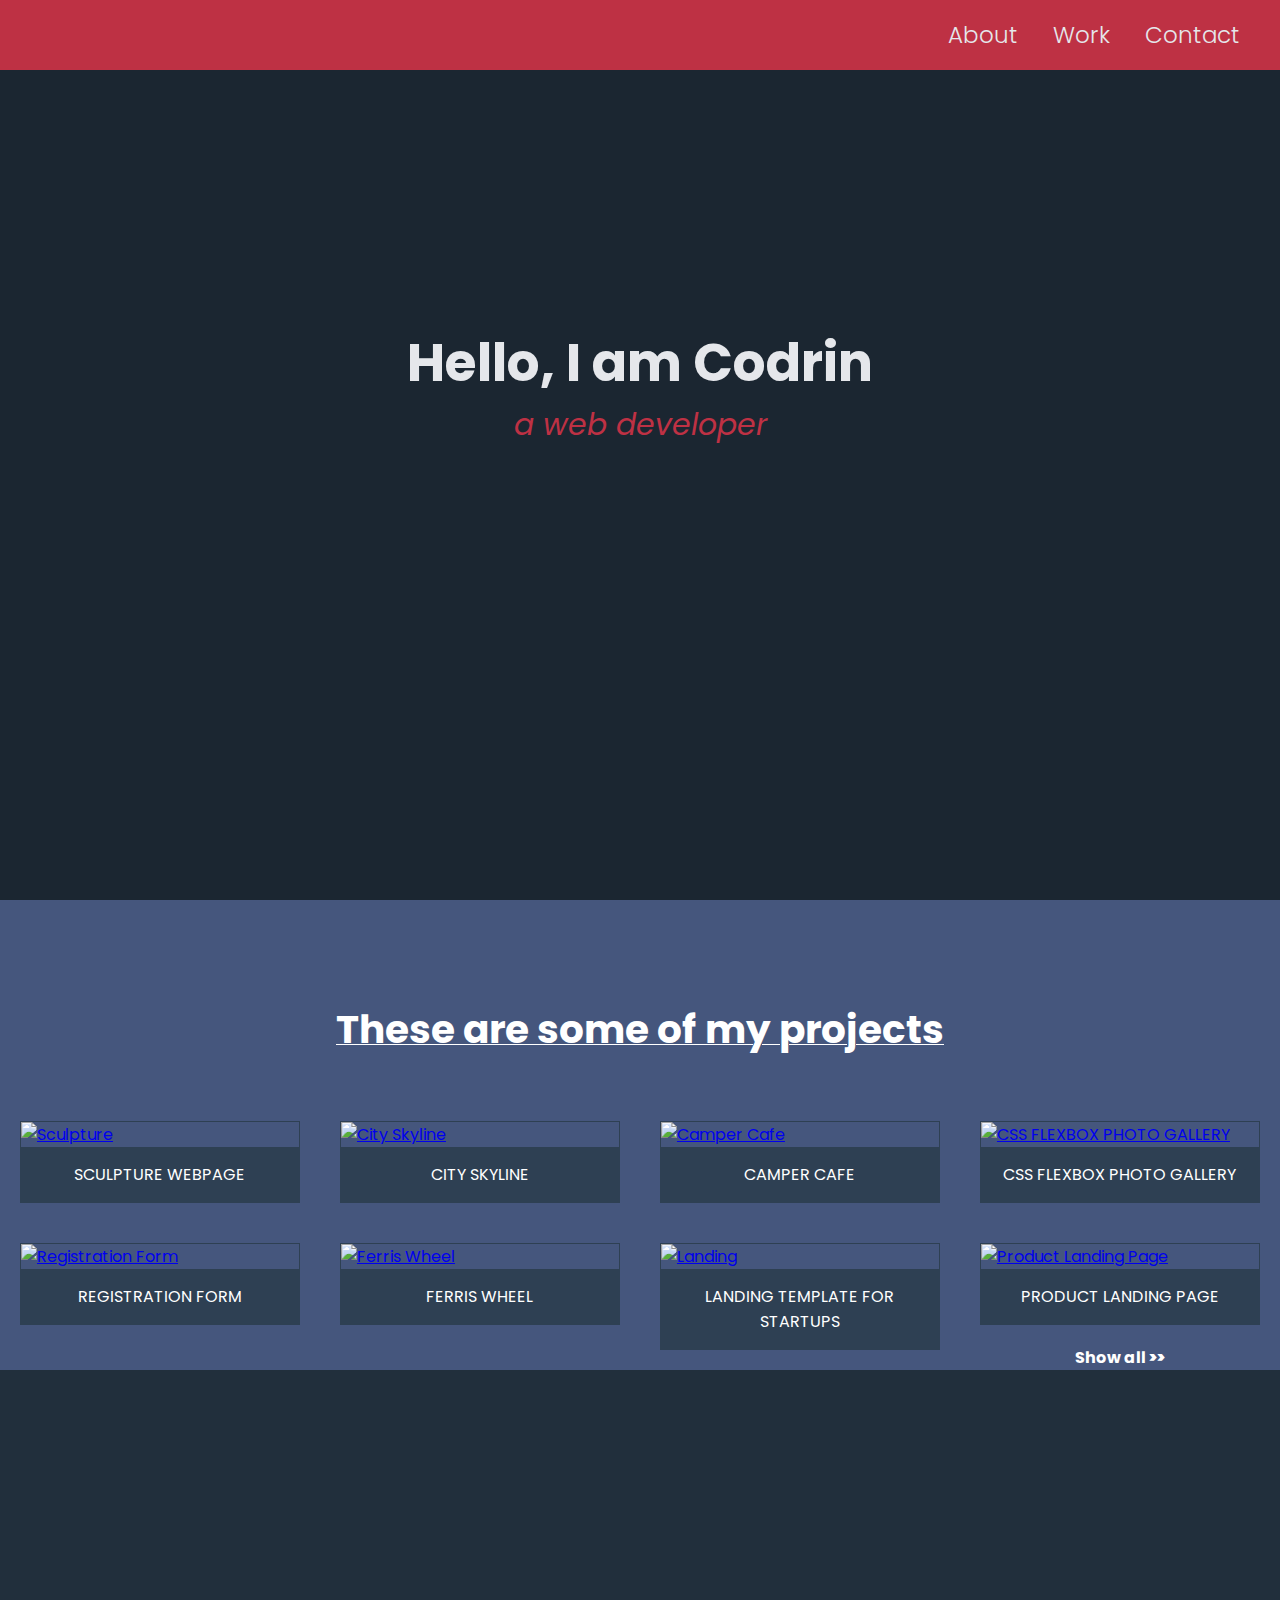
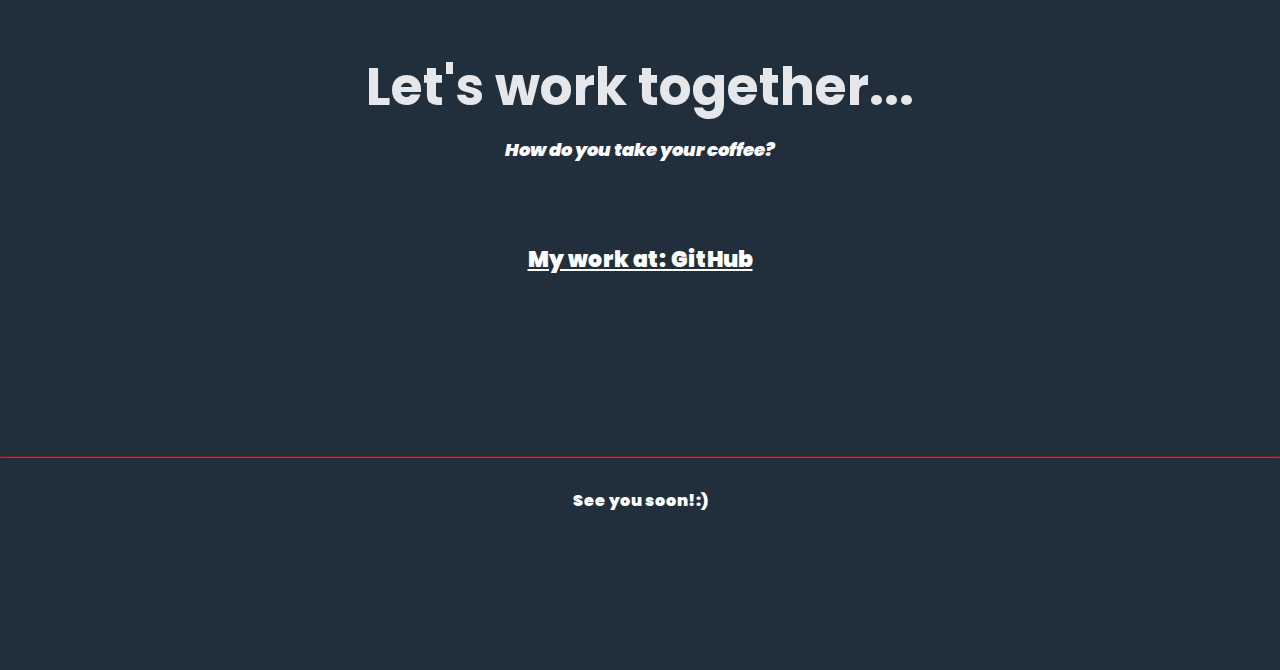
==== index.html @ 010418c5 "Update index.html" ====
<!DOCTYPE html>
<html>
<head>
	<meta charset="utf-8">
	<meta name="viewport" content="width=device-width, initial-scale=1.0">
	<title>Personal Portfolio Webpage</title>
	<link rel="stylesheet" type="text/css" href="styles.css">
<link rel="preconnect" href="https://fonts.googleapis.com">
<link rel="preconnect" href="https://fonts.gstatic.com" crossorigin>
<link href="https://fonts.googleapis.com/css2?family=Poppins:ital,wght@0,100;0,600;0,700;1,100&family=Questrial&display=swap" rel="stylesheet">
<body>
   <nav id="navbar">
    <ul>
      <li><a href="#about">About</a></li>
      <li><a href="#work">Work</a></li>
      <li><a href="#contact">Contact</a></li>
    </ul>
   </nav>
 <section id="welcome-section" class="about">
  <h1>Hello, I am Codrin</h1>
     <p>a web developer</p>
 </section>
 <section id="projects-work">
  <div class="project-tile">
  	<h2>These are some of my projects</h2>
  </div>
<div class="responsive">
  <div class="gallery">
    <a target="_blank" href="https://codringavan.github.io/odin-project/">
      <img src="https://blogger.googleusercontent.com/img/b/R29vZ2xl/AVvXsEijzeVq8KfJC0E5urbk1gLyt07wK0sabMsCHAyoP7hx13f159Kxb5LbFuiCGC7NcXVwHCUnpO-5hnpO8n47z2Z2o2Kpe0Bm-Ns1Fymtk6N_LGBKsVEHiMLqdiGLOhWOjx5ZxoEt2ivZNOKunZdrEgB870z8u5bA6jqTnWRG45YbGlbRJ4qyJd_9oE2ncg/w400-h245/Sculpture.png" alt="Sculpture" width="600px" height="400px">
    </a>
    <div class="desc">SCULPTURE WEBPAGE</div>
  </div>
</div>
<div class="responsive">
  <div class="gallery">
    <a target="_blank" href="https://codringavan.github.io/city-skyline-/">
      <img src="https://blogger.googleusercontent.com/img/b/R29vZ2xl/AVvXsEjuqNwpNGevU73lNY2IIt6wdnzhrF_ogiKC4d5M3UzQlLgaVXog_9teokaNqncdY3UebpruRVirHWRAWy9dqm1QPKM9YfOJDoRIDuaABzJLVfLWXFn3t2ezPC8cW26IZ26ylNpCz7UGzQIRalnqaXx_yPmS7gmE7dFdIfVjE9_TyT7dEi0Lwz-d9jh-0w/s400/City-Skyline.png" alt="City Skyline" width="600px" height="400px">
    </a>
    <div class="desc">CITY SKYLINE</div>
  </div>
</div>
<div class="responsive">
  <div class="gallery">
    <a target="_blank" href="https://codringavan.github.io/camper-cafe/">
      <img src="https://blogger.googleusercontent.com/img/b/R29vZ2xl/AVvXsEhFLFFO3Pfb-a7qG-DhGTKYdemqloM_Pua8kSbjmbYPcrAHqhrUWJMbd9IulEgxUWXuqJSOedu-0Kh1dFhNL9Ijq4LOdnqoSWSwpbo_CHlzyF5uSmxNH7BV0PeOBq9QigOct4Ny3lW41KdhHZRaeg6s_DEP-VfLNljCZbDc5oMDUYmfNmOd9tDJWHWGjQ/w400-h375/camper-cafe.png" alt="Camper Cafe" width="600px" height="400px">
    </a>
    <div class="desc">CAMPER CAFE</div>
  </div>
</div>
<div class="responsive">
  <div class="gallery">
    <a target="_blank" href="https://codringavan.github.io/CSS-FLEXBOX-PHOTO-GALLERY/">
      <img src="https://blogger.googleusercontent.com/img/b/R29vZ2xl/AVvXsEhBu1APz-XqTrlbD3Kh2kIVGnkxl0DspNKBpfxPxuqRZqAjSR_WH6I0Z82F7jVLKgHIZUcaoTf7LZqn01r2CmUqzt_CmdkdVKkAxOle9GMQOFa8BQeDMcgNDr6qvjUdQhpfyG9ISGCSth0bU34m2CMbgSz3tAXUM7hTyyHbf-bNjr4VmUqpBzIwNIwlqw/s400/CSS-FLEXBOX-PHOTO-GALLERY.png" alt="CSS FLEXBOX PHOTO GALLERY" width="600px" height="400px">
    </a>
    <div class="desc">CSS FLEXBOX PHOTO GALLERY</div>
  </div>
</div>
<div class="responsive">
  <div class="gallery">
    <a target="_blank" href="https://codringavan.github.io/registration-form/">
      <img src="https://blogger.googleusercontent.com/img/b/R29vZ2xl/AVvXsEivuBSm_6QBTL58kbjC0q-gqbt06D4UndtKSPjO0od57-3FnqBIvxTvMpfUO-LhyyTh_-LZVFEEPJRW8quubxBjvrjkL4CguK17zc7N0uLZoE3KTKmlYfDG3lPRK-5vaSD23BkU_y0eO1biEbkXYp6zxPnwYF5IvLMGl8FTC61NYlq9rU5SYWL94U8AqQ/s400/registration-form.png" alt="Registration Form" width="600" height="400">
    </a>
    <div class="desc">REGISTRATION FORM</div>
  </div>
</div>
<div class="responsive">
  <div class="gallery">
    <a target="_blank" href="https://codringavan.github.io/ferris-wheel/">
      <img src="https://blogger.googleusercontent.com/img/b/R29vZ2xl/AVvXsEhDRHRoC_jFk3NtPlJdlOJv7wrmpSnH663X3Q7ctoF-gsMmm8WjcnbqUxbJS9O-ZSF2bCAxl16KbpNOWla55tfn7rvzB1VD0zvSKr0ol6KNEDqNS43Z5Dm8paNDct_NHv_nfoGx3JRgi2DyFQY0tCI6P5cJwaibGwYz0If_2FyX18_M9EbqiJ1jrpV36g/s400/Ferris-Wheel.png" alt="Ferris Wheel" width="600" height="400">
    </a>
    <div class="desc">FERRIS WHEEL</div>
  </div>
</div>
<div class="responsive">
  <div class="gallery">
    <a target="_blank" href="#">
      <img src="landing.png" alt="Landing" width="600" height="400">
    </a>
    <div class="desc">LANDING TEMPLATE FOR STARTUPS</div>
  </div>
</div>
<div class="responsive">
  <div class="gallery">
    <a target="_blank" href="#">
      <img src="Product-Landing-Page.png" alt="Product Landing Page" width="600" height="400">
    </a>
    <div class="desc">PRODUCT LANDING PAGE</div>
  </div>
</div><br><br><br>
   <div class="button-link">
    <a href="#" class="button">Show all <b>>><b></a>
  </div>
</section>

<footer>
<section id="work" class="about">

  <h1>Let's work together...</h1>
  <p>How do you take your coffee?</p>
  <a href="#" id="profile-link" target="_blank">
  My work at:  GitHub </a>
<hr>
<div>See you soon!:)</div>
</section>
</footer>
</body>
</html>
---- styles.css ----
@import url('https://fonts.googleapis.com/css2?family=Poppins:ital,wght@0,100;0,600;0,700;1,100&family=Questrial&display=swap');

* {
    font-family: 'Poppins', sans-serif;
    margin: unset;
    padding: unset;
    box-sizing: border-box;
}
#navbar ul {
  display: flex;
  justify-content: flex-end;
  list-style-type: none;
  gap: 35px;
  background-color: #be3144;
  padding: 18px 40px;
  position: fixed;
  width: 100vw;
}
#navbar a {
  text-decoration: none;
  font-size: 23px;
  color: #E5E7EB;
  font-weight: 300;
}
#welcome-section {
  background-color: #1B2631 ;
  height: 100vh;
  display: flex;
  justify-content: center;
  text-align: center;
  flex-direction: column;
}
#welcome-section h1{
  color: #E5E7EB;
  font-size: 52px;
}
#welcome-section p{
  color: #be3144;
  font-size: 30px;
  font-style: italic;
  margin-bottom: 10%;
}
#projects-work {
  background-color: #45567d;
}
.project-tile {
  text-align: center;
  padding: 100px 0 42px;
  color: white;
  text-decoration: underline solid 1px;
  font-size: 26px;
}
.gallery {
  border: 1px solid #2E4053;

}
.gallery img {
  width: 100%;
  height: auto;  
}
.desc {
  padding: 15px;
  text-align: center;
  background-color: #2E4053;
  color: white;
}
.responsive {
  padding: 20px 20px;
  float: left;
  width: 24.99999%;
  background-color: #45567d;
}
@media only screen and (max-width: 700px) {
  .responsive {
    width: 49.99999%;
   
  }
}
@media only screen and (max-width: 500px) {
  .responsive {
    width: 100%;
  }
}
.clearfix:after {
  content: "";
  display: table;
  clear: both;
}

.button-link {
  text-align: center;
 
}
.button {
  text-align: center;
  font-weight: bolder;
  color: white;
  text-decoration: none;
  margin-top: 40px;
}
.button-link a:hover {
  background-color: #be3144;
}
#work {
  background-color: #212F3C;
  height: 100vh;
  display: flex;
  justify-content: center;
  text-align: center;
  flex-direction: column;
}
#work h1{
  color: #E5E7EB;
  font-size: 52px;
  padding: 120px 0 5px;
}
#work p{
  color: white;
  font-size: 18px;
  font-style: italic;
  padding: 5px 0 50px;
  
}
#work a {
  color: white;
  font-size: 22px;
  
  
  padding: 30px 0 180px;
}
 hr { 
   border-color:  #be3144;
  
  }
#work div {
   font-style: initial;
   color: white;
   padding-top: 30px;
   
}
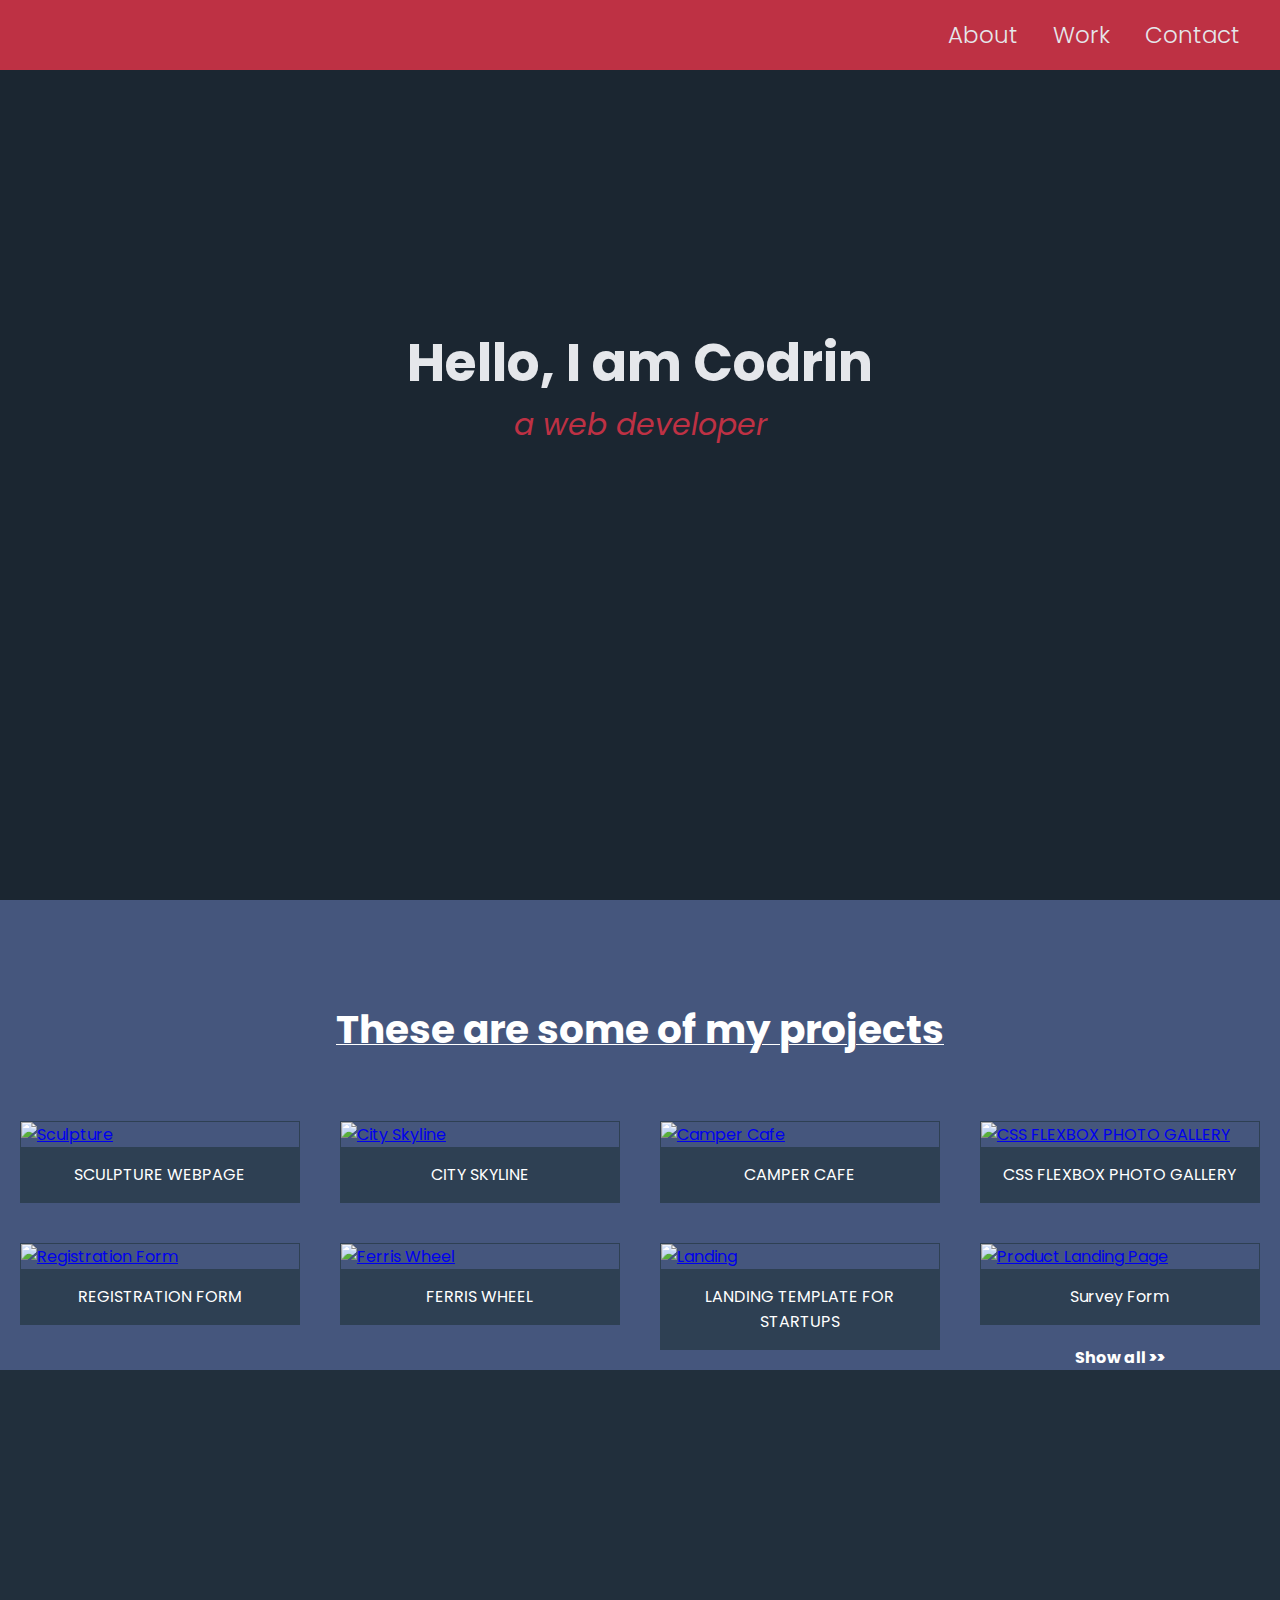
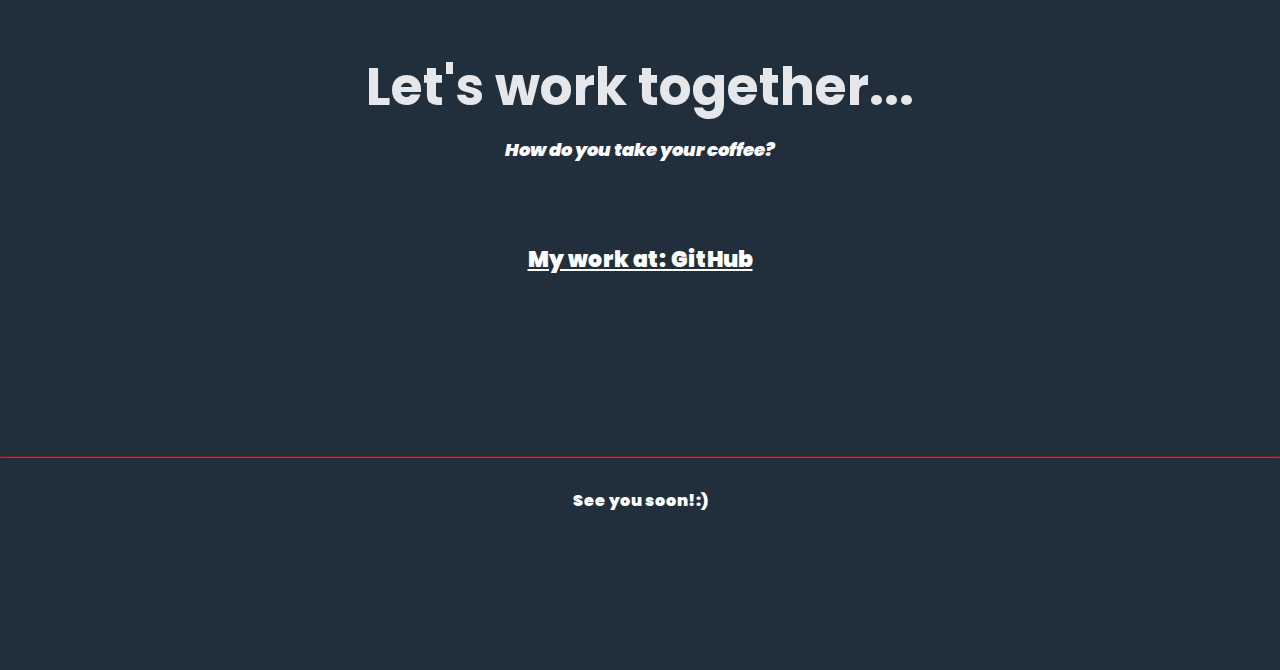
==== commit d52c700a: "Update index.html" ====
--- a/index.html
+++ b/index.html
@@ -59,7 +59,7 @@
 <div class="responsive">
   <div class="gallery">
     <a target="_blank" href="https://codringavan.github.io/registration-form/">
-      <img src="https://blogger.googleusercontent.com/img/b/R29vZ2xl/AVvXsEivuBSm_6QBTL58kbjC0q-gqbt06D4UndtKSPjO0od57-3FnqBIvxTvMpfUO-LhyyTh_-LZVFEEPJRW8quubxBjvrjkL4CguK17zc7N0uLZoE3KTKmlYfDG3lPRK-5vaSD23BkU_y0eO1biEbkXYp6zxPnwYF5IvLMGl8FTC61NYlq9rU5SYWL94U8AqQ/s400/registration-form.png" alt="Registration Form" width="600" height="400">
+      <img src="https://blogger.googleusercontent.com/img/b/R29vZ2xl/AVvXsEivuBSm_6QBTL58kbjC0q-gqbt06D4UndtKSPjO0od57-3FnqBIvxTvMpfUO-LhyyTh_-LZVFEEPJRW8quubxBjvrjkL4CguK17zc7N0uLZoE3KTKmlYfDG3lPRK-5vaSD23BkU_y0eO1biEbkXYp6zxPnwYF5IvLMGl8FTC61NYlq9rU5SYWL94U8AqQ/s400/registration-form.png" alt="Registration Form" width="600px" height="400px">
     </a>
     <div class="desc">REGISTRATION FORM</div>
   </div>
@@ -67,25 +67,25 @@
 <div class="responsive">
   <div class="gallery">
     <a target="_blank" href="https://codringavan.github.io/ferris-wheel/">
-      <img src="https://blogger.googleusercontent.com/img/b/R29vZ2xl/AVvXsEhDRHRoC_jFk3NtPlJdlOJv7wrmpSnH663X3Q7ctoF-gsMmm8WjcnbqUxbJS9O-ZSF2bCAxl16KbpNOWla55tfn7rvzB1VD0zvSKr0ol6KNEDqNS43Z5Dm8paNDct_NHv_nfoGx3JRgi2DyFQY0tCI6P5cJwaibGwYz0If_2FyX18_M9EbqiJ1jrpV36g/s400/Ferris-Wheel.png" alt="Ferris Wheel" width="600" height="400">
+      <img src="https://blogger.googleusercontent.com/img/b/R29vZ2xl/AVvXsEhDRHRoC_jFk3NtPlJdlOJv7wrmpSnH663X3Q7ctoF-gsMmm8WjcnbqUxbJS9O-ZSF2bCAxl16KbpNOWla55tfn7rvzB1VD0zvSKr0ol6KNEDqNS43Z5Dm8paNDct_NHv_nfoGx3JRgi2DyFQY0tCI6P5cJwaibGwYz0If_2FyX18_M9EbqiJ1jrpV36g/s400/Ferris-Wheel.png" alt="Ferris Wheel" width="600px" height="400px">
     </a>
     <div class="desc">FERRIS WHEEL</div>
   </div>
 </div>
 <div class="responsive">
   <div class="gallery">
-    <a target="_blank" href="#">
-      <img src="landing.png" alt="Landing" width="600" height="400">
+    <a target="_blank" href="https://codringavan.github.io/landing/">
+      <img src="https://blogger.googleusercontent.com/img/b/R29vZ2xl/AVvXsEjXgan5eZzGRbQkx0-2wbLF6aiSgMALw1g8H1QvAXpfxXdrW_qj7a5CcvmJ-s_I3Ole9xPuyhl_2-qWf7rrr79p3EwbpBbVd0u1-rW1W5Ln58t3Ig6lTrbcV4YCnbghon1wrsGzlCpJPIxwOpcc9mvH9uK6u6WO_cwPP_B3gqlL7u-FmdNlYCGBmJ8mGw/w640-h379/landing.png" alt="Landing" width="600px" height="400px">
     </a>
     <div class="desc">LANDING TEMPLATE FOR STARTUPS</div>
   </div>
 </div>
 <div class="responsive">
   <div class="gallery">
-    <a target="_blank" href="#">
-      <img src="Product-Landing-Page.png" alt="Product Landing Page" width="600" height="400">
+    <a target="_blank" href="https://codringavan.github.io/survey-form/">
+      <img src="https://blogger.googleusercontent.com/img/b/R29vZ2xl/AVvXsEjo50Hm0K_DOAVgqDoA-BmrvZwnkg_hxqlOpBZHKkm1FCGHaLZPC2swI_jnXdpExJzxd8UigOrY6DKPMkDXkdTw2FaPMUfsthUCrWkSSmAQ2I5UoTVfbM5F2lkgxRYh2zuI5IbuSHCVj22nfcQ3a3C2MKbclMKDSEveYcZDe5D2RLqx-0e1rUeNU5qIiA/s400/survey-form.png" alt="Product Landing Page" width="600px" height="400px">
     </a>
-    <div class="desc">PRODUCT LANDING PAGE</div>
+    <div class="desc">Survey Form</div>
   </div>
 </div><br><br><br>
    <div class="button-link">
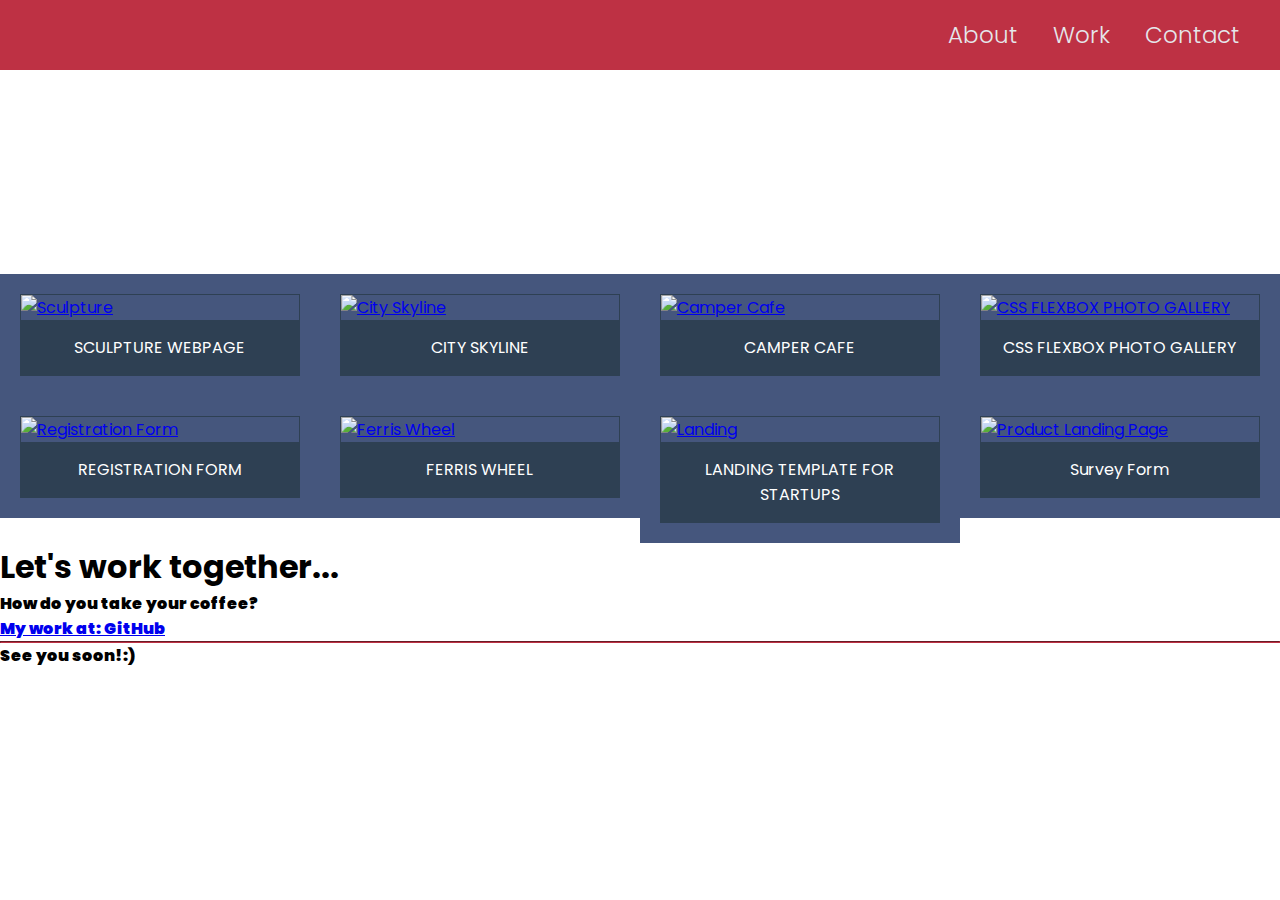
==== commit 3be0adb0: "Update index.html" ====
--- a/index.html
+++ b/index.html
@@ -16,18 +16,18 @@
       <li><a href="#contact">Contact</a></li>
     </ul>
    </nav>
- <section id="welcome-section" class="about">
+ <section id="welcome-section about" class="about">
   <h1>Hello, I am Codrin</h1>
      <p>a web developer</p>
  </section>
- <section id="projects-work">
+ <section id="projects-work work">
   <div class="project-tile">
   	<h2>These are some of my projects</h2>
   </div>
 <div class="responsive">
   <div class="gallery">
     <a target="_blank" href="https://codringavan.github.io/odin-project/">
-      <img src="https://blogger.googleusercontent.com/img/b/R29vZ2xl/AVvXsEijzeVq8KfJC0E5urbk1gLyt07wK0sabMsCHAyoP7hx13f159Kxb5LbFuiCGC7NcXVwHCUnpO-5hnpO8n47z2Z2o2Kpe0Bm-Ns1Fymtk6N_LGBKsVEHiMLqdiGLOhWOjx5ZxoEt2ivZNOKunZdrEgB870z8u5bA6jqTnWRG45YbGlbRJ4qyJd_9oE2ncg/w400-h245/Sculpture.png" alt="Sculpture" width="600px" height="400px">
+      <img src="https://blogger.googleusercontent.com/img/b/R29vZ2xl/AVvXsEijzeVq8KfJC0E5urbk1gLyt07wK0sabMsCHAyoP7hx13f159Kxb5LbFuiCGC7NcXVwHCUnpO-5hnpO8n47z2Z2o2Kpe0Bm-Ns1Fymtk6N_LGBKsVEHiMLqdiGLOhWOjx5ZxoEt2ivZNOKunZdrEgB870z8u5bA6jqTnWRG45YbGlbRJ4qyJd_9oE2ncg/w400-h245/Sculpture.png" alt="Sculpture">
     </a>
     <div class="desc">SCULPTURE WEBPAGE</div>
   </div>
@@ -35,7 +35,7 @@
 <div class="responsive">
   <div class="gallery">
     <a target="_blank" href="https://codringavan.github.io/city-skyline-/">
-      <img src="https://blogger.googleusercontent.com/img/b/R29vZ2xl/AVvXsEjuqNwpNGevU73lNY2IIt6wdnzhrF_ogiKC4d5M3UzQlLgaVXog_9teokaNqncdY3UebpruRVirHWRAWy9dqm1QPKM9YfOJDoRIDuaABzJLVfLWXFn3t2ezPC8cW26IZ26ylNpCz7UGzQIRalnqaXx_yPmS7gmE7dFdIfVjE9_TyT7dEi0Lwz-d9jh-0w/s400/City-Skyline.png" alt="City Skyline" width="600px" height="400px">
+      <img src="https://blogger.googleusercontent.com/img/b/R29vZ2xl/AVvXsEjuqNwpNGevU73lNY2IIt6wdnzhrF_ogiKC4d5M3UzQlLgaVXog_9teokaNqncdY3UebpruRVirHWRAWy9dqm1QPKM9YfOJDoRIDuaABzJLVfLWXFn3t2ezPC8cW26IZ26ylNpCz7UGzQIRalnqaXx_yPmS7gmE7dFdIfVjE9_TyT7dEi0Lwz-d9jh-0w/s400/City-Skyline.png" alt="City Skyline">
     </a>
     <div class="desc">CITY SKYLINE</div>
   </div>
@@ -43,7 +43,7 @@
 <div class="responsive">
   <div class="gallery">
     <a target="_blank" href="https://codringavan.github.io/camper-cafe/">
-      <img src="https://blogger.googleusercontent.com/img/b/R29vZ2xl/AVvXsEhFLFFO3Pfb-a7qG-DhGTKYdemqloM_Pua8kSbjmbYPcrAHqhrUWJMbd9IulEgxUWXuqJSOedu-0Kh1dFhNL9Ijq4LOdnqoSWSwpbo_CHlzyF5uSmxNH7BV0PeOBq9QigOct4Ny3lW41KdhHZRaeg6s_DEP-VfLNljCZbDc5oMDUYmfNmOd9tDJWHWGjQ/w400-h375/camper-cafe.png" alt="Camper Cafe" width="600px" height="400px">
+      <img src="https://blogger.googleusercontent.com/img/b/R29vZ2xl/AVvXsEhFLFFO3Pfb-a7qG-DhGTKYdemqloM_Pua8kSbjmbYPcrAHqhrUWJMbd9IulEgxUWXuqJSOedu-0Kh1dFhNL9Ijq4LOdnqoSWSwpbo_CHlzyF5uSmxNH7BV0PeOBq9QigOct4Ny3lW41KdhHZRaeg6s_DEP-VfLNljCZbDc5oMDUYmfNmOd9tDJWHWGjQ/w400-h375/camper-cafe.png" alt="Camper Cafe">
     </a>
     <div class="desc">CAMPER CAFE</div>
   </div>
@@ -51,7 +51,7 @@
 <div class="responsive">
   <div class="gallery">
     <a target="_blank" href="https://codringavan.github.io/CSS-FLEXBOX-PHOTO-GALLERY/">
-      <img src="https://blogger.googleusercontent.com/img/b/R29vZ2xl/AVvXsEhBu1APz-XqTrlbD3Kh2kIVGnkxl0DspNKBpfxPxuqRZqAjSR_WH6I0Z82F7jVLKgHIZUcaoTf7LZqn01r2CmUqzt_CmdkdVKkAxOle9GMQOFa8BQeDMcgNDr6qvjUdQhpfyG9ISGCSth0bU34m2CMbgSz3tAXUM7hTyyHbf-bNjr4VmUqpBzIwNIwlqw/s400/CSS-FLEXBOX-PHOTO-GALLERY.png" alt="CSS FLEXBOX PHOTO GALLERY" width="600px" height="400px">
+      <img src="https://blogger.googleusercontent.com/img/b/R29vZ2xl/AVvXsEhBu1APz-XqTrlbD3Kh2kIVGnkxl0DspNKBpfxPxuqRZqAjSR_WH6I0Z82F7jVLKgHIZUcaoTf7LZqn01r2CmUqzt_CmdkdVKkAxOle9GMQOFa8BQeDMcgNDr6qvjUdQhpfyG9ISGCSth0bU34m2CMbgSz3tAXUM7hTyyHbf-bNjr4VmUqpBzIwNIwlqw/s400/CSS-FLEXBOX-PHOTO-GALLERY.png" alt="CSS FLEXBOX PHOTO GALLERY">
     </a>
     <div class="desc">CSS FLEXBOX PHOTO GALLERY</div>
   </div>
@@ -59,7 +59,7 @@
 <div class="responsive">
   <div class="gallery">
     <a target="_blank" href="https://codringavan.github.io/registration-form/">
-      <img src="https://blogger.googleusercontent.com/img/b/R29vZ2xl/AVvXsEivuBSm_6QBTL58kbjC0q-gqbt06D4UndtKSPjO0od57-3FnqBIvxTvMpfUO-LhyyTh_-LZVFEEPJRW8quubxBjvrjkL4CguK17zc7N0uLZoE3KTKmlYfDG3lPRK-5vaSD23BkU_y0eO1biEbkXYp6zxPnwYF5IvLMGl8FTC61NYlq9rU5SYWL94U8AqQ/s400/registration-form.png" alt="Registration Form" width="600px" height="400px">
+      <img src="https://blogger.googleusercontent.com/img/b/R29vZ2xl/AVvXsEivuBSm_6QBTL58kbjC0q-gqbt06D4UndtKSPjO0od57-3FnqBIvxTvMpfUO-LhyyTh_-LZVFEEPJRW8quubxBjvrjkL4CguK17zc7N0uLZoE3KTKmlYfDG3lPRK-5vaSD23BkU_y0eO1biEbkXYp6zxPnwYF5IvLMGl8FTC61NYlq9rU5SYWL94U8AqQ/s400/registration-form.png" alt="Registration Form">
     </a>
     <div class="desc">REGISTRATION FORM</div>
   </div>
@@ -67,7 +67,7 @@
 <div class="responsive">
   <div class="gallery">
     <a target="_blank" href="https://codringavan.github.io/ferris-wheel/">
-      <img src="https://blogger.googleusercontent.com/img/b/R29vZ2xl/AVvXsEhDRHRoC_jFk3NtPlJdlOJv7wrmpSnH663X3Q7ctoF-gsMmm8WjcnbqUxbJS9O-ZSF2bCAxl16KbpNOWla55tfn7rvzB1VD0zvSKr0ol6KNEDqNS43Z5Dm8paNDct_NHv_nfoGx3JRgi2DyFQY0tCI6P5cJwaibGwYz0If_2FyX18_M9EbqiJ1jrpV36g/s400/Ferris-Wheel.png" alt="Ferris Wheel" width="600px" height="400px">
+      <img src="https://blogger.googleusercontent.com/img/b/R29vZ2xl/AVvXsEhDRHRoC_jFk3NtPlJdlOJv7wrmpSnH663X3Q7ctoF-gsMmm8WjcnbqUxbJS9O-ZSF2bCAxl16KbpNOWla55tfn7rvzB1VD0zvSKr0ol6KNEDqNS43Z5Dm8paNDct_NHv_nfoGx3JRgi2DyFQY0tCI6P5cJwaibGwYz0If_2FyX18_M9EbqiJ1jrpV36g/s400/Ferris-Wheel.png" alt="Ferris Wheel">
     </a>
     <div class="desc">FERRIS WHEEL</div>
   </div>
@@ -89,12 +89,12 @@
   </div>
 </div><br><br><br>
    <div class="button-link">
-    <a href="#" class="button">Show all <b>>><b></a>
+    <a href="https://codringavan.github.io/" class="button">Show all <b>>><b></a>
   </div>
 </section>
 
 <footer>
-<section id="work" class="about">
+<section id="contact" class="about">
 
   <h1>Let's work together...</h1>
   <p>How do you take your coffee?</p>
--- a/styles.css
+++ b/styles.css
@@ -56,7 +56,7 @@
 }
 .gallery img {
   width: 100%;
-  height: auto;  
+  height: 400px;  
 }
 .desc {
   padding: 15px;
@@ -137,4 +137,4 @@
    color: white;
    padding-top: 30px;
    
-}+}
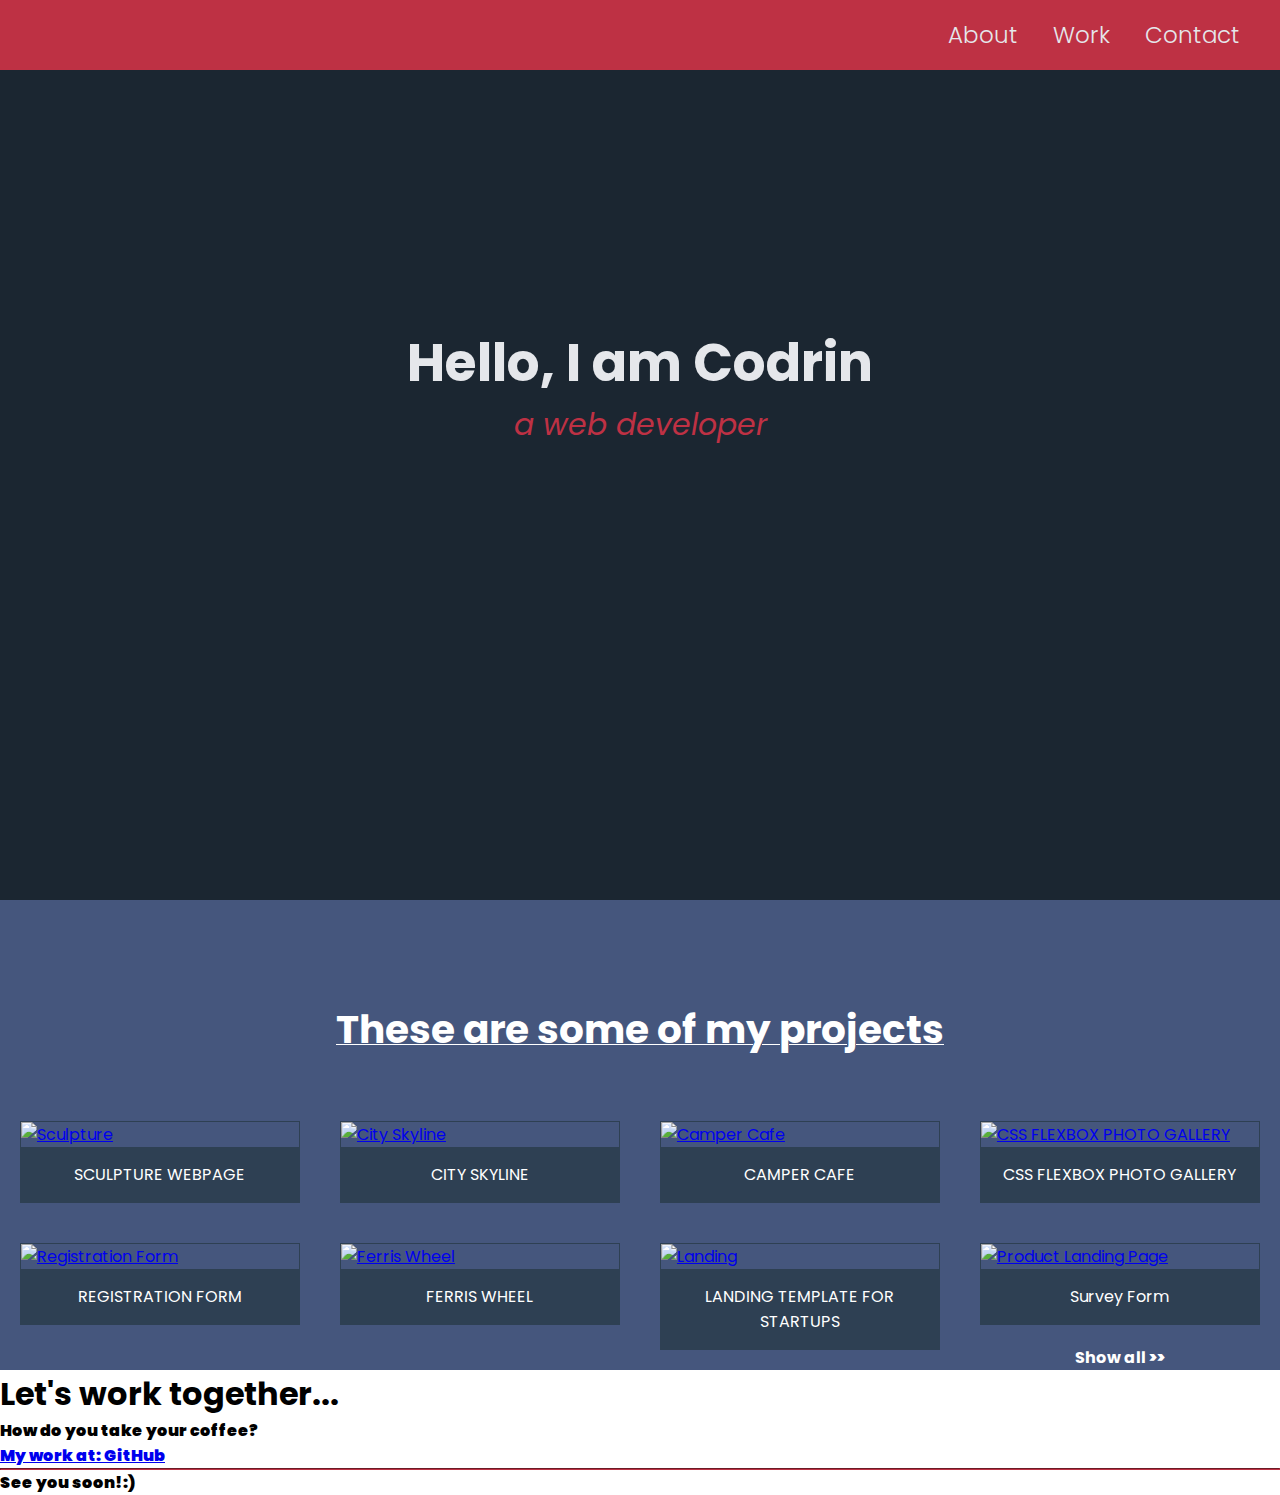
==== commit 694a2053: "Update index.html" ====
--- a/index.html
+++ b/index.html
@@ -11,16 +11,16 @@
 <body>
    <nav id="navbar">
     <ul>
-      <li><a href="#about">About</a></li>
-      <li><a href="#work">Work</a></li>
+      <li><a href="#welcome-section">About</a></li>
+      <li><a href="#projects-work">Work</a></li>
       <li><a href="#contact">Contact</a></li>
     </ul>
    </nav>
- <section id="welcome-section about" class="about">
+ <section id="welcome-section" class="about">
   <h1>Hello, I am Codrin</h1>
      <p>a web developer</p>
  </section>
- <section id="projects-work work">
+ <section id="projects-work">
   <div class="project-tile">
   	<h2>These are some of my projects</h2>
   </div>
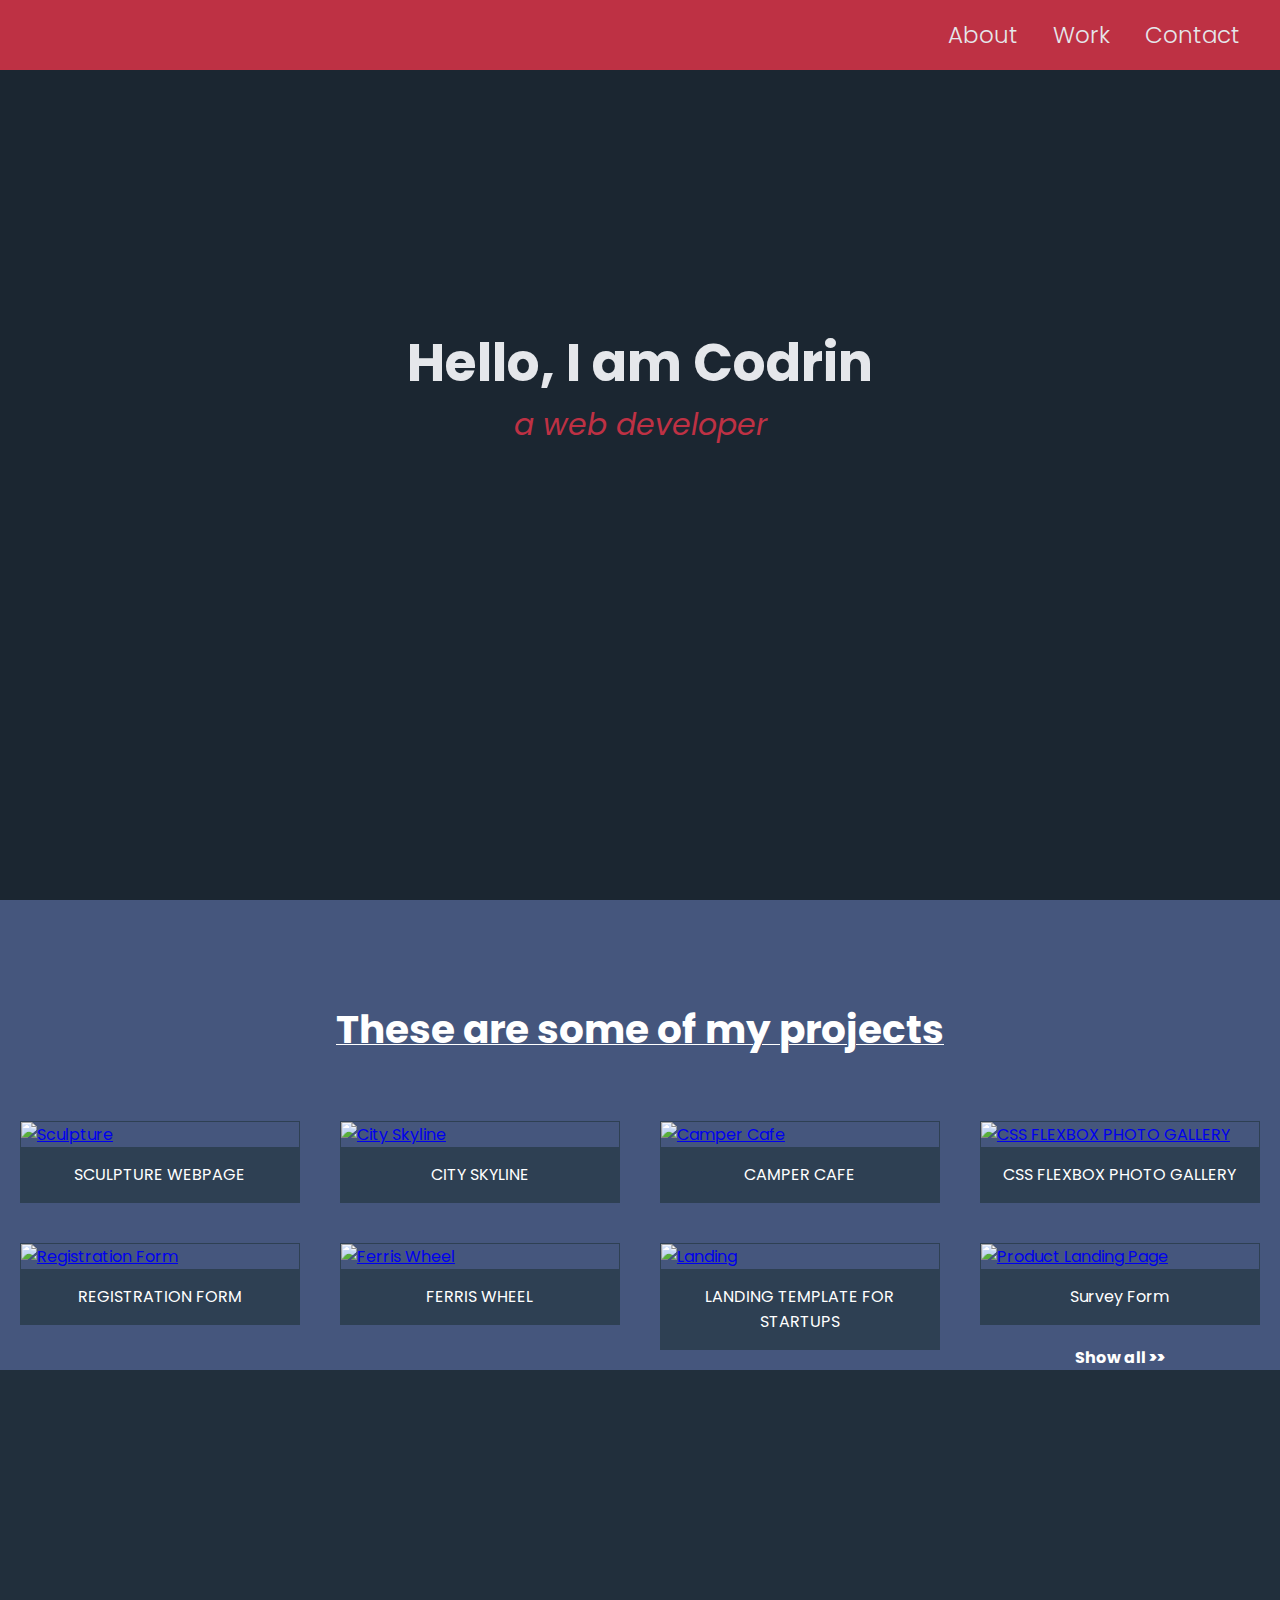
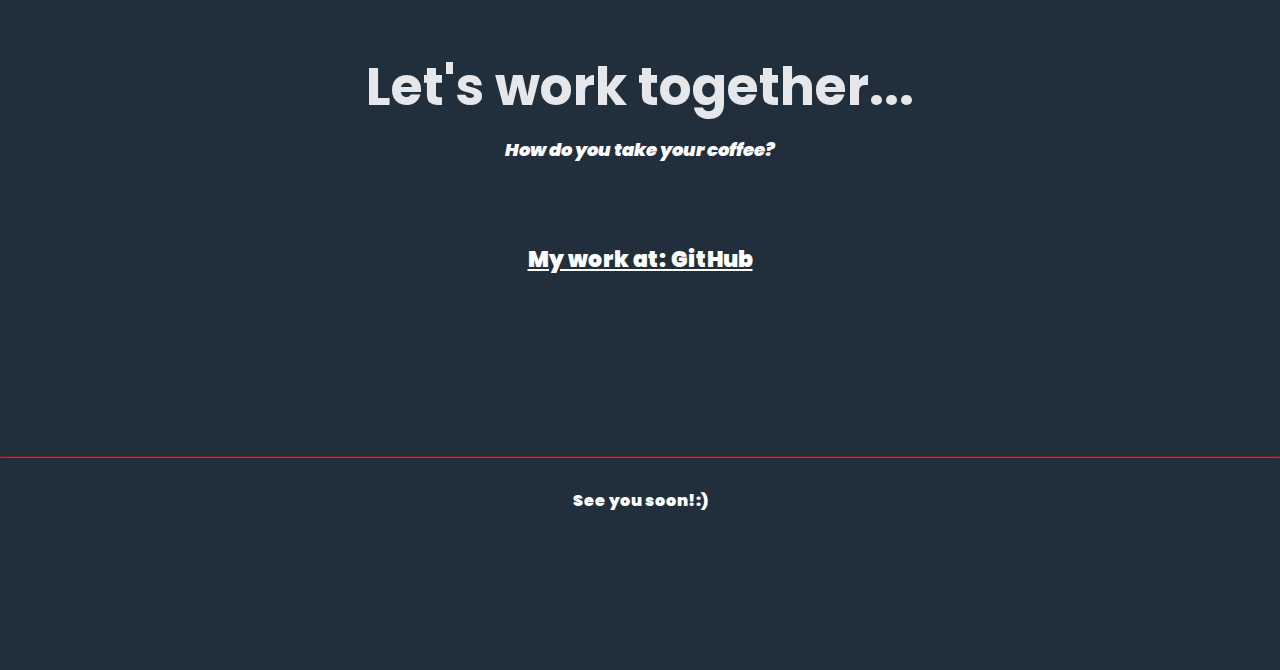
==== commit 071dcebd: "Update index.html" ====
--- a/index.html
+++ b/index.html
@@ -95,13 +95,14 @@
 
 <footer>
 <section id="contact" class="about">
-
+<div id="work">
   <h1>Let's work together...</h1>
   <p>How do you take your coffee?</p>
-  <a href="#" id="profile-link" target="_blank">
+  <a href="https://codringavan.github.io/" id="profile-link" target="_blank">
   My work at:  GitHub </a>
 <hr>
 <div>See you soon!:)</div>
+</div>
 </section>
 </footer>
 </body>
